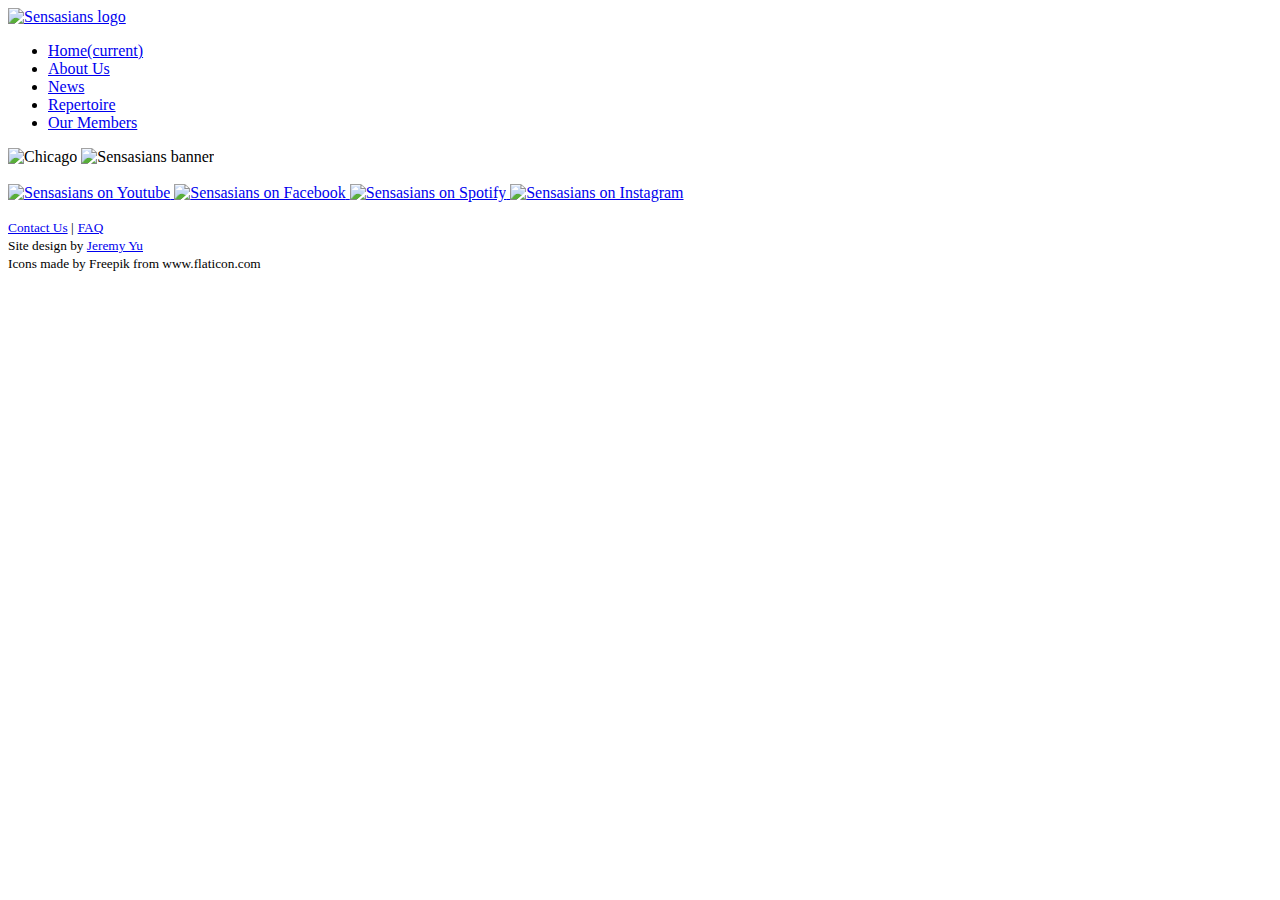
==== index.html @ 517be988 "Homepage navigation working" ====
<!DOCTYPE html>
<html lang="en-us">
<head>
	<meta charset="utf-8">
	<meta name="viewport" content="width=device-width, initial-scale=1, shrink-to-fit=no">
	<link rel="stylesheet" href="css/style.css">
	<link rel="stylesheet" href="https://maxcdn.bootstrapcdn.com/bootstrap/4.0.0-beta.2/css/bootstrap.min.css" integrity="sha384-PsH8R72JQ3SOdhVi3uxftmaW6Vc51MKb0q5P2rRUpPvrszuE4W1povHYgTpBfshb" crossorigin="anonymous">
	<!-- <link rel="stylesheet" href="https://maxcdn.bootstrapcdn.com/bootstrap/4.0.0/css/bootstrap.min.css" integrity="sha384-Gn5384xqQ1aoWXA+058RXPxPg6fy4IWvTNh0E263XmFcJlSAwiGgFAW/dAiS6JXm" crossorigin="anonymous"> -->
	<link rel="icon" href="assets/panda_.png">
</head>
<body>
	<script>document.body.className += 'faded'</script>
	<nav id="home_nav" class="navbar navbar-right sticky-top navbar-expand-lg navbar-dark">
		<a class="navbar-brand" href="http://sensasians.wustl.edu">
		<img src="assets/panda_.png" width="50" height="50" alt="Sensasians logo"></a>
		
		<div class="collapse navbar-collapse" id="navbarText">
			<ul class="navbar-nav ml-auto nav-fill">
				<li class="nav-item active">
					<a class="nav-link" href="index.html">Home<span class="sr-only">(current)</span></a>
				</li>
				<li class="nav-item">
					<a class="nav-link" href="about.html">About Us</a>
				</li>
				<li class="nav-item">
					<a class="nav-link" href="news.html">News</a>
				</li>
				<li class="nav-item">
					<a class="nav-link" href="repertoire.html">Repertoire</a>
				</li>
				<li class="nav-item">
					<a class="nav-link" href="members.html">Our Members</a>
				</li>
			</ul>
		</div>
	</nav>
	
	<div class="bg-dark text-center">
		<div class="text-center">
			<img class="banner" src="assets/group_photos/chicago.jpeg" alt="Chicago" style="max-width: 100%">
			<img class="banner_overlay" src="assets/sensasians.png" alt="Sensasians banner" style="max-width: 100%">
		</div>
	</div>
	<div class="container-fluid footer bg-light text-center lower_container below_banner">
		<span class="lower_container lead" id="social_info"></span><br>
		<span class="footer_container">
			<a class="social_link col" href="https://www.youtube.com/user/SensasianWashU">
				<img class="social_img" id="youtube_link" src="assets/custom_icons/png/001-youtube-symbol.png" alt="Sensasians on Youtube">
			</a>
			<a class="social_link col" href="https://www.facebook.com/thesensasians/">
				<img class="social_img" id="fb_link" src="assets/custom_icons/png/002-facebook-logo.png" alt="Sensasians on Facebook">
			</a>
			<a class="social_link col" href="https://open.spotify.com/artist/0c0OgLlunq7sNYsu4RdD8e">
				<img class="social_img" id="spotify_link" src="assets/custom_icons/png/003-spotify.png" alt="Sensasians on Spotify">
			</a>
			<a class="social_link col" href="https://www.instagram.com/washusensasians/?hl=en">
				<img class="social_img" id="insta_link" src="assets/custom_icons/png/004-instagram-logo.png" alt="Sensasians on Instagram">
			</a>   
		</span>

		<p class="text-muted lower_container">
			<span> 
				<small class="text-muted"><a href="mailto:asiacappella@gmail.com">Contact Us</a> |</small>
				<small class="text-muted"><a href="about.html">FAQ</a></small><br>
			</span>
			<small>Site design by 
				<a id="designer" href="https://github.com/yu-jeremy/Sensasians">Jeremy Yu</a>
			</small><br>
			<small>Icons made by Freepik from www.flaticon.com</small>
		</p>
	</div>
</body>
</html>
	<script src="https://code.jquery.com/jquery-3.2.1.slim.min.js" integrity="sha384-KJ3o2DKtIkvYIK3UENzmM7KCkRr/rE9/Qpg6aAZGJwFDMVNA/GpGFF93hXpG5KkN" crossorigin="anonymous"></script>
	<script src="https://cdnjs.cloudflare.com/ajax/libs/popper.js/1.12.3/umd/popper.min.js" integrity="sha384-vFJXuSJphROIrBnz7yo7oB41mKfc8JzQZiCq4NCceLEaO4IHwicKwpJf9c9IpFgh" crossorigin="anonymous"></script>
	<script src="https://maxcdn.bootstrapcdn.com/bootstrap/4.0.0-beta.2/js/bootstrap.min.js" integrity="sha384-alpBpkh1PFOepccYVYDB4do5UnbKysX5WZXm3XxPqe5iKTfUKjNkCk9SaVuEZflJ" crossorigin="anonymous"></script>
	<script src="scripts/script.js"></script>
	<script src="scripts/vanilla-tilt.js"></script>
</body>
</html>
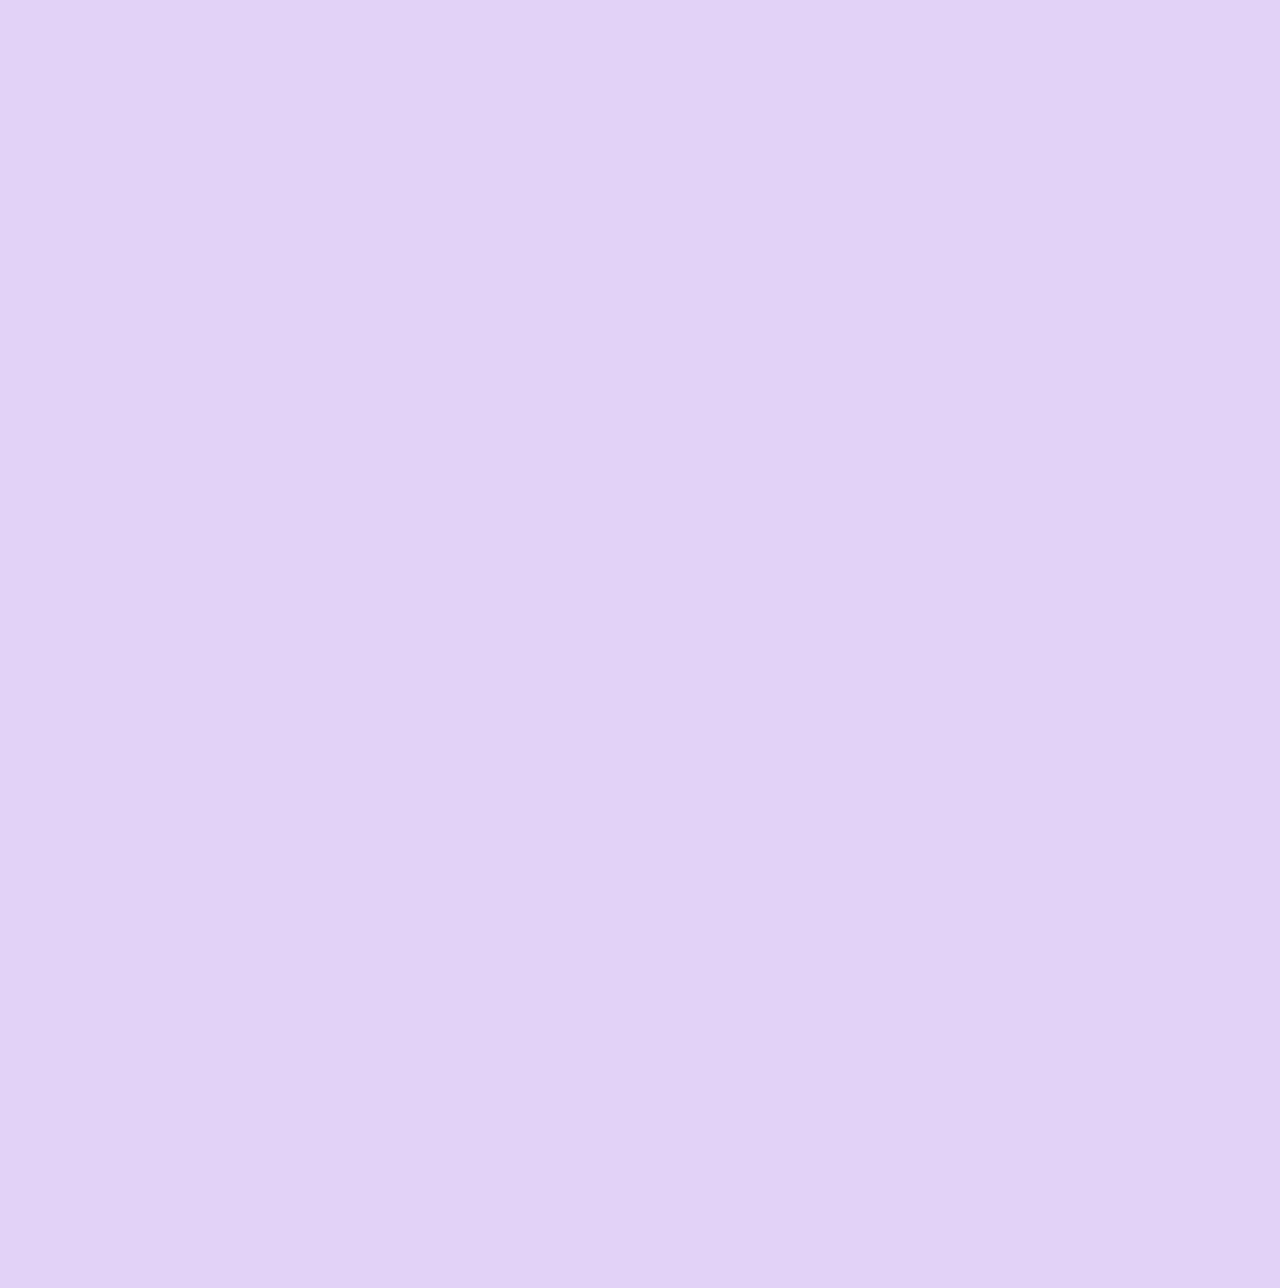
==== commit ba9aabce: "Editing footers on other pages" ====
--- a/index.html
+++ b/index.html
@@ -2,18 +2,19 @@
 <html lang="en-us">
 <head>
 	<meta charset="utf-8">
-	<meta name="viewport" content="width=device-width, initial-scale=1, shrink-to-fit=no">
+	<meta name="viewport" content="width=device-width, initial-scale=1, shrink-to-fit=yes">
 	<link rel="stylesheet" href="css/style.css">
+	<title>The WashU Sensasians</title>
 	<link rel="stylesheet" href="https://maxcdn.bootstrapcdn.com/bootstrap/4.0.0-beta.2/css/bootstrap.min.css" integrity="sha384-PsH8R72JQ3SOdhVi3uxftmaW6Vc51MKb0q5P2rRUpPvrszuE4W1povHYgTpBfshb" crossorigin="anonymous">
 	<!-- <link rel="stylesheet" href="https://maxcdn.bootstrapcdn.com/bootstrap/4.0.0/css/bootstrap.min.css" integrity="sha384-Gn5384xqQ1aoWXA+058RXPxPg6fy4IWvTNh0E263XmFcJlSAwiGgFAW/dAiS6JXm" crossorigin="anonymous"> -->
-	<link rel="icon" href="assets/panda_.png">
+	<link rel="icon" href="assets/panda.png">
 </head>
 <body>
 	<script>document.body.className += 'faded'</script>
-	<nav id="home_nav" class="navbar navbar-right sticky-top navbar-expand-lg navbar-dark">
-		<a class="navbar-brand" href="http://sensasians.wustl.edu">
-		<img src="assets/panda_.png" width="50" height="50" alt="Sensasians logo"></a>
-		
+	<nav class="nav navbar navbar-right sticky-top navbar-expand-lg navbar-dark">
+		<a class="navbar-brand" href="index.html">
+		<img src="assets/panda.png" width="50" height="50" alt="Sensasians logo"></a>
+
 		<div class="collapse navbar-collapse" id="navbarText">
 			<ul class="navbar-nav ml-auto nav-fill">
 				<li class="nav-item active">
@@ -22,9 +23,9 @@
 				<li class="nav-item">
 					<a class="nav-link" href="about.html">About Us</a>
 				</li>
-				<li class="nav-item">
+				<!-- <li class="nav-item">
 					<a class="nav-link" href="news.html">News</a>
-				</li>
+				</li> -->
 				<li class="nav-item">
 					<a class="nav-link" href="repertoire.html">Repertoire</a>
 				</li>
@@ -34,47 +35,33 @@
 			</ul>
 		</div>
 	</nav>
-	
+
 	<div class="bg-dark text-center">
 		<div class="text-center">
-			<img class="banner" src="assets/group_photos/chicago.jpeg" alt="Chicago" style="max-width: 100%">
-			<img class="banner_overlay" src="assets/sensasians.png" alt="Sensasians banner" style="max-width: 100%">
+			<img class="banner" src="assets/group_photos/icca2018end01.svg" alt="Front page" style="max-width: 100%;">
 		</div>
 	</div>
-	<div class="container-fluid footer bg-light text-center lower_container below_banner">
+	<div class="container-fluid footer text-center below_banner">
 		<span class="lower_container lead" id="social_info"></span><br>
-		<span class="footer_container">
-			<a class="social_link col" href="https://www.youtube.com/user/SensasianWashU">
-				<img class="social_img" id="youtube_link" src="assets/custom_icons/png/001-youtube-symbol.png" alt="Sensasians on Youtube">
+		<span class="footer_container row text-center">
+			<a class="social_link col-3" href="https://www.youtube.com/user/SensasianWashU">
+				<img class="social_img" id="youtube_link" src="assets/custom_icons/png/iconmonstr-youtube.png" alt="Sensasians on Youtube">
 			</a>
-			<a class="social_link col" href="https://www.facebook.com/thesensasians/">
-				<img class="social_img" id="fb_link" src="assets/custom_icons/png/002-facebook-logo.png" alt="Sensasians on Facebook">
+			<a class="social_link col-3" href="https://www.facebook.com/thesensasians/">
+				<img class="social_img" id="fb_link" src="assets/custom_icons/png/iconmonstr-fb.png" alt="Sensasians on Facebook">
 			</a>
-			<a class="social_link col" href="https://open.spotify.com/artist/0c0OgLlunq7sNYsu4RdD8e">
-				<img class="social_img" id="spotify_link" src="assets/custom_icons/png/003-spotify.png" alt="Sensasians on Spotify">
+			<a class="social_link col-3" href="https://open.spotify.com/artist/0c0OgLlunq7sNYsu4RdD8e">
+				<img class="social_img" id="spotify_link" src="assets/custom_icons/png/iconmonstr-spotify.png" alt="Sensasians on Spotify">
 			</a>
-			<a class="social_link col" href="https://www.instagram.com/washusensasians/?hl=en">
-				<img class="social_img" id="insta_link" src="assets/custom_icons/png/004-instagram-logo.png" alt="Sensasians on Instagram">
-			</a>   
+			<a class="social_link col-3" href="https://www.instagram.com/washusensasians/?hl=en">
+				<img class="social_img" id="insta_link" src="assets/custom_icons/png/iconmonstr-insta.png" alt="Sensasians on Instagram">
+			</a>
 		</span>
-
-		<p class="text-muted lower_container">
-			<span> 
-				<small class="text-muted"><a href="mailto:asiacappella@gmail.com">Contact Us</a> |</small>
-				<small class="text-muted"><a href="about.html">FAQ</a></small><br>
-			</span>
-			<small>Site design by 
-				<a id="designer" href="https://github.com/yu-jeremy/Sensasians">Jeremy Yu</a>
-			</small><br>
-			<small>Icons made by Freepik from www.flaticon.com</small>
-		</p>
 	</div>
-</body>
-</html>
 	<script src="https://code.jquery.com/jquery-3.2.1.slim.min.js" integrity="sha384-KJ3o2DKtIkvYIK3UENzmM7KCkRr/rE9/Qpg6aAZGJwFDMVNA/GpGFF93hXpG5KkN" crossorigin="anonymous"></script>
 	<script src="https://cdnjs.cloudflare.com/ajax/libs/popper.js/1.12.3/umd/popper.min.js" integrity="sha384-vFJXuSJphROIrBnz7yo7oB41mKfc8JzQZiCq4NCceLEaO4IHwicKwpJf9c9IpFgh" crossorigin="anonymous"></script>
 	<script src="https://maxcdn.bootstrapcdn.com/bootstrap/4.0.0-beta.2/js/bootstrap.min.js" integrity="sha384-alpBpkh1PFOepccYVYDB4do5UnbKysX5WZXm3XxPqe5iKTfUKjNkCk9SaVuEZflJ" crossorigin="anonymous"></script>
 	<script src="scripts/script.js"></script>
 	<script src="scripts/vanilla-tilt.js"></script>
 </body>
-</html>+</html>
--- a/css/style.css
+++ b/css/style.css
@@ -0,0 +1,144 @@
+@import url('https://fonts.googleapis.com/css?family=Abel|Quicksand');
+
+html {
+    position: relative;
+    min-height: 100%;
+}
+
+body {
+    background-color: #E2D2F7 !important;
+    margin-bottom: 300px;
+    opacity: 1;
+    transition: 1s opacity;
+}
+
+p {
+    font-family: 'Quicksand', sans-serif; 
+}
+
+.nav-link {
+    font-family: 'Quicksand', sans-serif; 
+}
+
+div {
+    font-family: 'Quicksand', sans-serif; 
+   
+}
+
+.undernav {
+    margin-top: 50px;
+}
+
+.lower_container {
+    position: relative;
+    margin-top: 4%;
+}
+
+.lowest_container {
+    position: relative;
+    margin-bottom: 30%;
+    margin-top: 10%;
+}
+
+.members_lowest_container {
+    margin-top: 30px;
+    margin-bottom: 12%;
+}
+
+.memberCard {
+    background-color: #E2D2F7 !important;
+    color: white;
+}
+
+.footer {
+    position: absolute;
+    bottom: 0;
+    width: 101%;
+    height: 300px; /* Set the fixed height of the footer here */
+    line-height: 25px; /* Vertically center the text there */
+}
+
+.social_img {
+    margin-top: 50px;
+    max-width: 100%;
+    height: 20%;
+    transition: transform 1s;
+}
+
+.social_img:hover {
+    transform: scale(1.1,1.1);
+    
+}
+
+.social_link:link {
+    text-decoration: none;
+}
+
+.social_link:hover {
+    text-decoration: none;
+}
+
+#designer {
+    color: black;
+}
+
+#designer:hover {
+    color: #E2D2F7;
+}
+
+body.faded {
+    opacity: 0;
+    transition: none;
+}
+
+#nav {
+    -webkit-transition: all 0.5s ease-in-out;
+	-moz-transition: all 0.5s ease-in-out;
+	-o-transition: all 0.5s ease-in-out;
+    transition: all 0.5s ease-in-out;
+    z-index: 1;
+    background-color: transparent;
+}
+
+.banner {
+    opacity: 1;
+    -webkit-transition: all 0.5s ease-in-out;
+	-moz-transition: all 0.5s ease-in-out;
+	-o-transition: all 0.5s ease-in-out;
+    transition: all 0.5s ease-in-out;
+    z-index: 0;
+    position: absolute;
+    left: 0px;
+    top: 0px;
+    -webkit-filter: grayscale(20%); 
+    filter: grayscale(20%);
+    
+}
+.scroll_banner {
+    width: 20%;
+    height: 20%;
+}
+
+.unscroll_banner {
+    width: 50%;
+    height: 50%;
+}
+
+ .banner_overlay {
+    position: absolute;
+    z-index: 1;
+    left: 0px;
+    bottom: 200px;
+}
+
+.below_banner {
+    position: relative;
+    left: 0px;
+    top: 850px;
+}
+
+.about_banner {
+    -webkit-filter: grayscale(90%);
+    filter: grayscale(90%);
+}
+
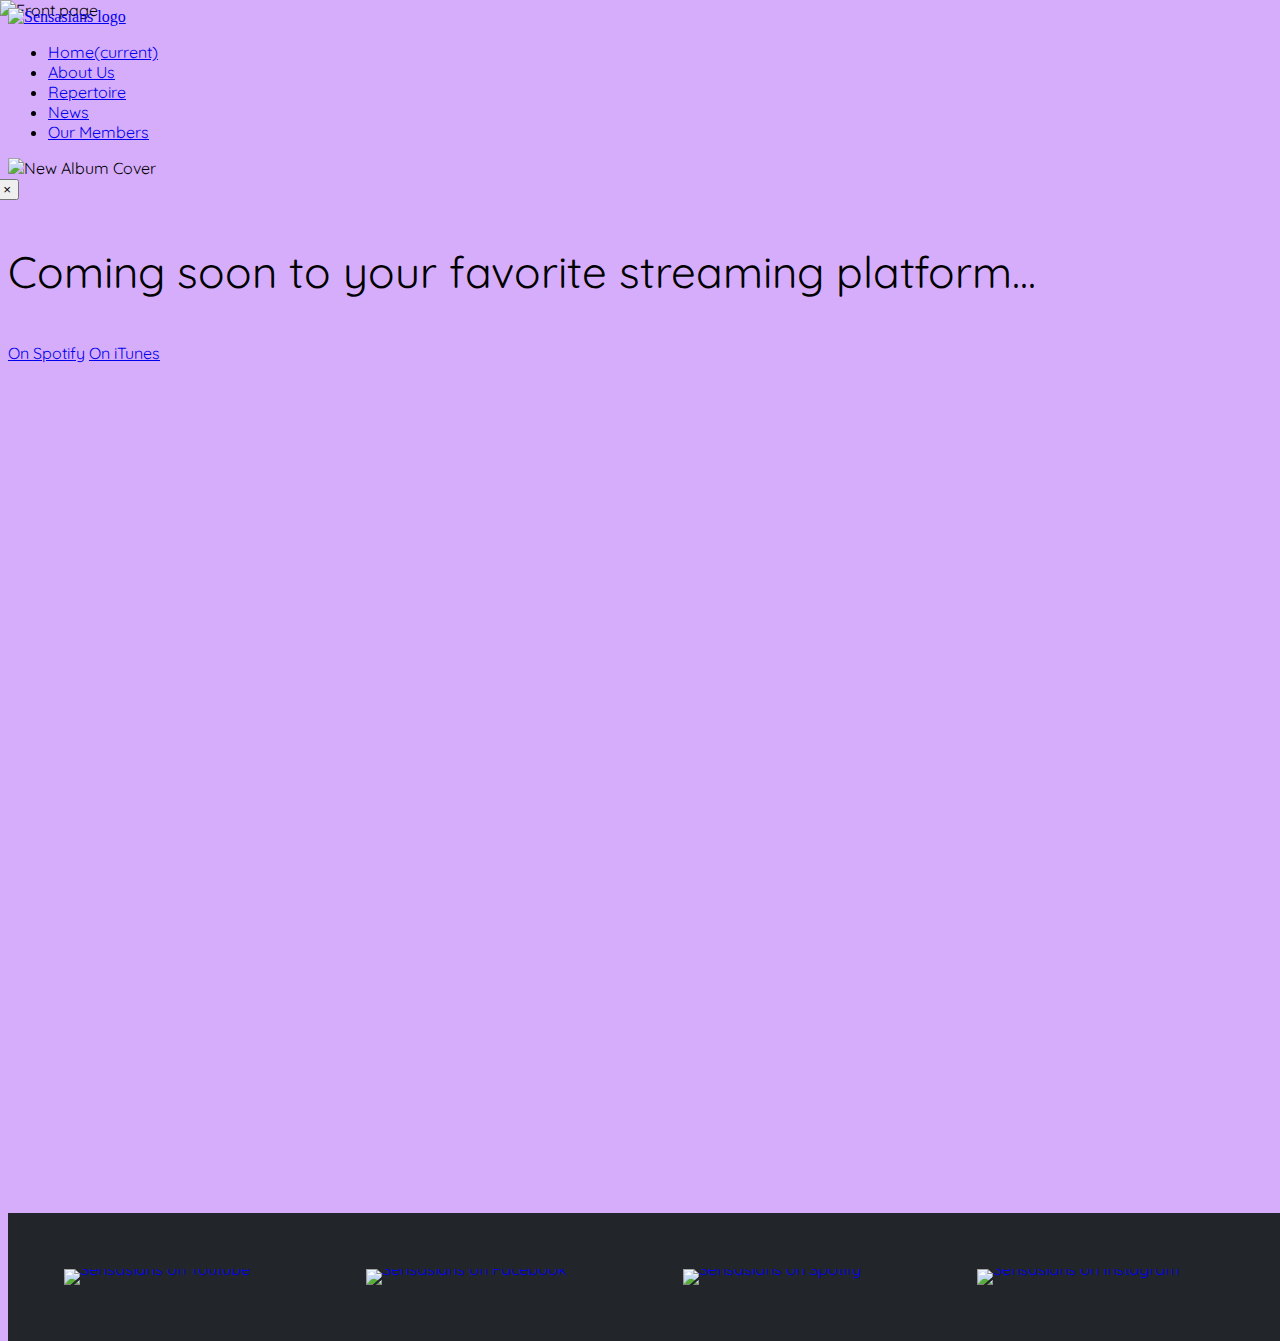
==== commit f35b7e4b: "Working on album promo" ====
--- a/index.html
+++ b/index.html
@@ -5,8 +5,7 @@
 	<meta name="viewport" content="width=device-width, initial-scale=1, shrink-to-fit=yes">
 	<link rel="stylesheet" href="css/style.css">
 	<title>The WashU Sensasians</title>
-	<link rel="stylesheet" href="https://maxcdn.bootstrapcdn.com/bootstrap/4.0.0-beta.2/css/bootstrap.min.css" integrity="sha384-PsH8R72JQ3SOdhVi3uxftmaW6Vc51MKb0q5P2rRUpPvrszuE4W1povHYgTpBfshb" crossorigin="anonymous">
-	<!-- <link rel="stylesheet" href="https://maxcdn.bootstrapcdn.com/bootstrap/4.0.0/css/bootstrap.min.css" integrity="sha384-Gn5384xqQ1aoWXA+058RXPxPg6fy4IWvTNh0E263XmFcJlSAwiGgFAW/dAiS6JXm" crossorigin="anonymous"> -->
+	<link rel="stylesheet" href="https://stackpath.bootstrapcdn.com/bootstrap/4.1.0/css/bootstrap.min.css" integrity="sha384-9gVQ4dYFwwWSjIDZnLEWnxCjeSWFphJiwGPXr1jddIhOegiu1FwO5qRGvFXOdJZ4" crossorigin="anonymous">
 	<link rel="icon" href="assets/panda.png">
 </head>
 <body>
@@ -22,12 +21,12 @@
 				</li>
 				<li class="nav-item">
 					<a class="nav-link" href="about.html">About Us</a>
-				</li>
-				<!-- <li class="nav-item">
-					<a class="nav-link" href="news.html">News</a>
-				</li> -->
+                </li>
 				<li class="nav-item">
 					<a class="nav-link" href="repertoire.html">Repertoire</a>
+				</li>
+				<li class="nav-item">
+					<a class="nav-link" href="news.html">News</a>
 				</li>
 				<li class="nav-item">
 					<a class="nav-link" href="members.html">Our Members</a>
@@ -35,7 +34,26 @@
 			</ul>
 		</div>
 	</nav>
-
+	<div id="featured" class="modal fade" tabindex="-1" role="dialog" aria-hidden="true">
+		<div class="modal-dialog modal-lg" role="document">
+			<div class="modal-content bg-dark">
+				<div class="row modal-body">
+					<div class="col-8">
+						<img src="assets/albumcoverfinal2.jpg" width="100%" height="100%" alt="New Album Cover">
+					</div>
+					<div class="col-4 text-center">
+						<button id="promo_close_btn" type="button" class="close text-light" data-dismiss="modal" aria-label="Close">
+							<span aria-hidden="true">&times;</span>
+						</button>
+						<p id="promo_msg" class="text-white text-center">Coming soon to your favorite streaming platform...</p>
+						<a class="btn btn-lg album-btn text-white btn-block" href="https://open.spotify.com/album/7xka91RHelGobziKd22r06">On Spotify</a>
+						<a class="btn btn-lg album-btn text-white btn-block" href="https://itunes.apple.com/us/album/21st-sentury-single/1388408823">On iTunes</a>
+						
+					</div>
+				</div>
+			</div>
+		</div>
+	</div>
 	<div class="bg-dark text-center">
 		<div class="text-center">
 			<img class="banner" src="assets/group_photos/icca2018end01.svg" alt="Front page" style="max-width: 100%;">
@@ -58,10 +76,10 @@
 			</a>
 		</span>
 	</div>
-	<script src="https://code.jquery.com/jquery-3.2.1.slim.min.js" integrity="sha384-KJ3o2DKtIkvYIK3UENzmM7KCkRr/rE9/Qpg6aAZGJwFDMVNA/GpGFF93hXpG5KkN" crossorigin="anonymous"></script>
-	<script src="https://cdnjs.cloudflare.com/ajax/libs/popper.js/1.12.3/umd/popper.min.js" integrity="sha384-vFJXuSJphROIrBnz7yo7oB41mKfc8JzQZiCq4NCceLEaO4IHwicKwpJf9c9IpFgh" crossorigin="anonymous"></script>
-	<script src="https://maxcdn.bootstrapcdn.com/bootstrap/4.0.0-beta.2/js/bootstrap.min.js" integrity="sha384-alpBpkh1PFOepccYVYDB4do5UnbKysX5WZXm3XxPqe5iKTfUKjNkCk9SaVuEZflJ" crossorigin="anonymous"></script>
+    <script src="https://code.jquery.com/jquery-3.3.1.slim.min.js" integrity="sha384-q8i/X+965DzO0rT7abK41JStQIAqVgRVzpbzo5smXKp4YfRvH+8abtTE1Pi6jizo" crossorigin="anonymous"></script>
+    <script src="https://cdnjs.cloudflare.com/ajax/libs/popper.js/1.14.0/umd/popper.min.js" integrity="sha384-cs/chFZiN24E4KMATLdqdvsezGxaGsi4hLGOzlXwp5UZB1LY//20VyM2taTB4QvJ" crossorigin="anonymous"></script>
+    <script src="https://stackpath.bootstrapcdn.com/bootstrap/4.1.0/js/bootstrap.min.js" integrity="sha384-uefMccjFJAIv6A+rW+L4AHf99KvxDjWSu1z9VI8SKNVmz4sk7buKt/6v9KI65qnm" crossorigin="anonymous"></script>
 	<script src="scripts/script.js"></script>
-	<script src="scripts/vanilla-tilt.js"></script>
+    <script src="scripts/vanilla-tilt.js"></script>
 </body>
 </html>
--- a/css/style.css
+++ b/css/style.css
@@ -1,4 +1,6 @@
 @import url('https://fonts.googleapis.com/css?family=Abel|Quicksand');
+@import url('https://fonts.googleapis.com/css?family=Permanent+Marker');
+
 
 html {
     position: relative;
@@ -6,23 +8,52 @@
 }
 
 body {
-    background-color: #E2D2F7 !important;
+    background-color: #D6ADFB !important;
     margin-bottom: 300px;
     opacity: 1;
     transition: 1s opacity;
+    min-width: 100%;
+}
+
+.changeNavColor {
+  background-color: #22252A !important;
+}
+
+#about_title {
+  font-family: 'Permanent Marker', cursive;
+}
+
+#about_bg {
+  background-color: #22252A !important;
+}
+
+#member_bg {
+  background-color: #22252A !important;
+}
+
+#members_title {
+  font-family: 'Permanent Marker', cursive;
+}
+
+#repertoire_title {
+  font-family: 'Permanent Marker', cursive;
+}
+
+#repertoire_bg {
+  background-color: #22252A !important;
 }
 
 p {
-    font-family: 'Quicksand', sans-serif; 
+    font-family: 'Quicksand', sans-serif;
 }
 
 .nav-link {
-    font-family: 'Quicksand', sans-serif; 
+    font-family: 'Quicksand', sans-serif;
 }
 
 div {
-    font-family: 'Quicksand', sans-serif; 
-   
+    font-family: 'Quicksand', sans-serif;
+
 }
 
 .undernav {
@@ -30,19 +61,12 @@
 }
 
 .lower_container {
-    position: relative;
-    margin-top: 4%;
-}
-
-.lowest_container {
-    position: relative;
-    margin-bottom: 30%;
-    margin-top: 10%;
+  margin-top: 4%;
 }
 
 .members_lowest_container {
-    margin-top: 30px;
-    margin-bottom: 12%;
+  margin-top: 30px;
+  margin-bottom: 12%;
 }
 
 .memberCard {
@@ -51,23 +75,33 @@
 }
 
 .footer {
-    position: absolute;
-    bottom: 0;
-    width: 101%;
-    height: 300px; /* Set the fixed height of the footer here */
-    line-height: 25px; /* Vertically center the text there */
+  background-color: #22252A !important;
+  z-index: 0;
+  position: absolute;
+  bottom: 0 !important;
+  width: 100%;
+  height: 5%; /* Set the fixed height of the footer here */
+  line-height: 1%; /* Vertically center the text there */
+}
+
+.container {
+  display: block;
+  margin: 10%;
 }
 
 .social_img {
-    margin-top: 50px;
     max-width: 100%;
-    height: 20%;
-    transition: transform 1s;
+    height: 90%;
+    transition: transform 1s, outline 1s linear;
+    outline: solid 1px #22252A;
+    margin: 0.5em;
+    padding: 3em;
 }
 
 .social_img:hover {
-    transform: scale(1.1,1.1);
-    
+    transform: scale(1.1, 1.1);
+    outline-width: 1px;
+    outline-color: #D6ADFB;
 }
 
 .social_link:link {
@@ -76,6 +110,10 @@
 
 .social_link:hover {
     text-decoration: none;
+}
+
+.social_link {
+  margin-top: 1%;
 }
 
 #designer {
@@ -91,54 +129,75 @@
     transition: none;
 }
 
-#nav {
-    -webkit-transition: all 0.5s ease-in-out;
-	-moz-transition: all 0.5s ease-in-out;
-	-o-transition: all 0.5s ease-in-out;
-    transition: all 0.5s ease-in-out;
-    z-index: 1;
-    background-color: transparent;
+.nav {
+  -webkit-transition: all 0.5s ease-in-out;
+  -moz-transition: all 0.5s ease-in-out;
+  -o-transition: all 0.5s ease-in-out;
+  transition: all 0.5s ease-in-out;
+  z-index: 1;
+  background-color: transparent;
 }
 
 .banner {
-    opacity: 1;
-    -webkit-transition: all 0.5s ease-in-out;
-	-moz-transition: all 0.5s ease-in-out;
-	-o-transition: all 0.5s ease-in-out;
-    transition: all 0.5s ease-in-out;
-    z-index: 0;
-    position: absolute;
-    left: 0px;
-    top: 0px;
-    -webkit-filter: grayscale(20%); 
-    filter: grayscale(20%);
-    
+  opacity: 1;
+  -webkit-transition: all 0.5s ease-in-out;
+  -moz-transition: all 0.5s ease-in-out;
+  -o-transition: all 0.5s ease-in-out;
+  transition: all 0.5s ease-in-out;
+  z-index: -1;
+  position: absolute;
+  left: 0px;
+  top: 0px;
+
 }
 .scroll_banner {
-    width: 20%;
-    height: 20%;
+  width: 20%;
+  height: 20%;
 }
 
 .unscroll_banner {
-    width: 50%;
-    height: 50%;
+  width: 50%;
+  height: 50%;
 }
 
  .banner_overlay {
-    position: absolute;
-    z-index: 1;
-    left: 0px;
-    bottom: 200px;
+  position: absolute;
+  z-index: 1;
+  left: 0px;
+  bottom: 200px;
 }
 
 .below_banner {
-    position: relative;
-    left: 0px;
-    top: 850px;
-}
-
-.about_banner {
-    -webkit-filter: grayscale(90%);
-    filter: grayscale(90%);
-}
-
+  position: relative;
+  left: 0px;
+  top: 850px;
+}
+
+#featured {
+  top: 10%;
+}
+
+#promo_msg {
+  font-size: 2.75em;
+  font-family: 'Quicksand', sans-serif;
+}
+
+.album-btn {
+  background-color: #D6ADFB;
+}
+
+.album-btn:hover {
+  background-color: #CAADFB;
+}
+
+#promo_close_btn {
+  position: relative;
+  top: -10%;
+  right: 1%;
+}
+
+#news_title {
+  font-family: 'Permanent Marker', cursive;
+}
+
+
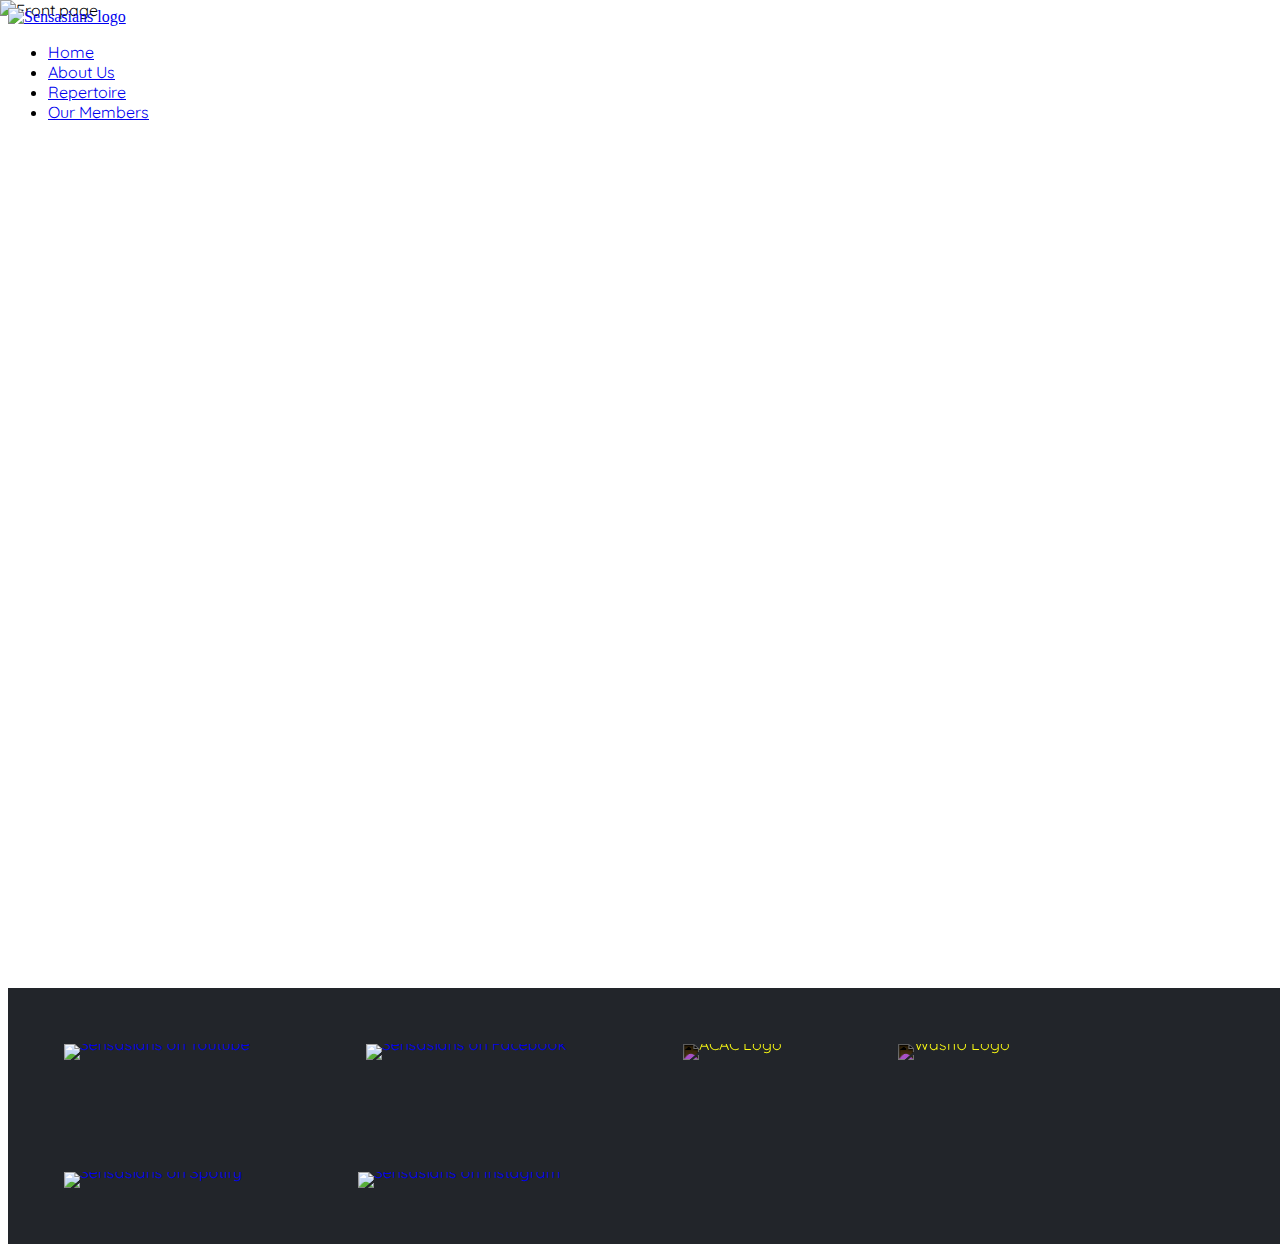
==== commit ac3ab80f: "Switched Youtube and Facebook links to correct order" ====
--- a/index.html
+++ b/index.html
@@ -12,12 +12,12 @@
 	<script>document.body.className += 'faded'</script>
 	<nav class="nav navbar navbar-right sticky-top navbar-expand-lg navbar-dark">
 		<a class="navbar-brand" href="index.html">
-		<img src="assets/panda.png" width="50" height="50" alt="Sensasians logo"></a>
+		<img class="logo" src="assets/panda.png" width="50" height="50" alt="Sensasians logo"></a>
 
 		<div class="collapse navbar-collapse" id="navbarText">
 			<ul class="navbar-nav ml-auto nav-fill">
 				<li class="nav-item active">
-					<a class="nav-link" href="index.html">Home<span class="sr-only">(current)</span></a>
+					<a class="nav-link" href="index.html">Home</a>
 				</li>
 				<li class="nav-item">
 					<a class="nav-link" href="about.html">About Us</a>
@@ -25,16 +25,21 @@
 				<li class="nav-item">
 					<a class="nav-link" href="repertoire.html">Repertoire</a>
 				</li>
+				<!-- <li class="nav-item">
+					<a class="nav-link" href="news.html">News</a>
+				</li> -->
+				<!-- 
 				<li class="nav-item">
-					<a class="nav-link" href="news.html">News</a>
+					<a class="nav-link" href="auditions.html">Auditions</a>
 				</li>
+			-->
 				<li class="nav-item">
 					<a class="nav-link" href="members.html">Our Members</a>
 				</li>
 			</ul>
 		</div>
 	</nav>
-	<div id="featured" class="modal fade" tabindex="-1" role="dialog" aria-hidden="true">
+	<!-- <div id="featured" class="modal fade" tabindex="-1" role="dialog" aria-hidden="true">
 		<div class="modal-dialog modal-lg" role="document">
 			<div class="modal-content bg-dark">
 				<div class="row modal-body">
@@ -45,33 +50,38 @@
 						<button id="promo_close_btn" type="button" class="close text-light" data-dismiss="modal" aria-label="Close">
 							<span aria-hidden="true">&times;</span>
 						</button>
-						<p id="promo_msg" class="text-white text-center">Coming soon to your favorite streaming platform...</p>
-						<a class="btn btn-lg album-btn text-white btn-block" href="https://open.spotify.com/album/7xka91RHelGobziKd22r06">On Spotify</a>
-						<a class="btn btn-lg album-btn text-white btn-block" href="https://itunes.apple.com/us/album/21st-sentury-single/1388408823">On iTunes</a>
-						
+						<p id="promo_msg" class="text-white text-center">Listen to our album on your favorite streaming platform!</p>
+						<a class="btn btn-lg album-btn btn-block" href="https://open.spotify.com/album/7xka91RHelGobziKd22r06">Spotify</a>
+						<a class="btn btn-lg album-btn btn-block" href="https://itunes.apple.com/us/album/21st-sentury-single/1388408823">iTunes</a>
+						<a class="btn btn-lg album-btn btn-block" href="https://play.google.com/store/music/album/Washington_University_Sensasians_21st_Sentury?id=Bheqndogd4se5m5wikyngxlifby&hl=en">Google Play</a>
 					</div>
 				</div>
 			</div>
 		</div>
-	</div>
+	</div> -->
 	<div class="bg-dark text-center">
 		<div class="text-center">
 			<img class="banner" src="assets/group_photos/icca2018end01.svg" alt="Front page" style="max-width: 100%;">
 		</div>
 	</div>
 	<div class="container-fluid footer text-center below_banner">
-		<span class="lower_container lead" id="social_info"></span><br>
 		<span class="footer_container row text-center">
-			<a class="social_link col-3" href="https://www.youtube.com/user/SensasianWashU">
-				<img class="social_img" id="youtube_link" src="assets/custom_icons/png/iconmonstr-youtube.png" alt="Sensasians on Youtube">
+			<a class="social_link col-2" href="https://www.youtube.com/user/SensasianWashU">
+				<img class="social_img" id="youtube_link" src="assets/custom_icons/png/iconmonstr-fb.png" alt="Sensasians on Youtube">
 			</a>
-			<a class="social_link col-3" href="https://www.facebook.com/thesensasians/">
-				<img class="social_img" id="fb_link" src="assets/custom_icons/png/iconmonstr-fb.png" alt="Sensasians on Facebook">
+			<a class="social_link col-2" href="https://www.facebook.com/thesensasians/">
+				<img class="social_img" id="fb_link" src="assets/custom_icons/png/iconmonstr-youtube.png" alt="Sensasians on Facebook">
 			</a>
-			<a class="social_link col-3" href="https://open.spotify.com/artist/0c0OgLlunq7sNYsu4RdD8e">
+			<a class="social_link col-2" href="https://acac.wustl.edu/">
+				<img class="social_img" id="acac_link" src="assets/acac_logo.svg" alt="ACAC Logo">
+			</a>
+			<a class="social_link col-2" href="https://grouporganizer.wustl.edu/organization/sensasians">
+				<img class="social_img" id="wustl_link" src="assets/wustllogo.svg" alt="WashU Logo">
+			</a>
+			<a class="social_link col-2" href="https://open.spotify.com/artist/0c0OgLlunq7sNYsu4RdD8e">
 				<img class="social_img" id="spotify_link" src="assets/custom_icons/png/iconmonstr-spotify.png" alt="Sensasians on Spotify">
 			</a>
-			<a class="social_link col-3" href="https://www.instagram.com/washusensasians/?hl=en">
+			<a class="social_link col-2" href="https://www.instagram.com/washusensasians/?hl=en">
 				<img class="social_img" id="insta_link" src="assets/custom_icons/png/iconmonstr-insta.png" alt="Sensasians on Instagram">
 			</a>
 		</span>
--- a/css/style.css
+++ b/css/style.css
@@ -8,7 +8,6 @@
 }
 
 body {
-    background-color: #D6ADFB !important;
     margin-bottom: 300px;
     opacity: 1;
     transition: 1s opacity;
@@ -31,6 +30,10 @@
   background-color: #22252A !important;
 }
 
+#news_bg {
+  background-color: #22252A !important;
+}
+
 #members_title {
   font-family: 'Permanent Marker', cursive;
 }
@@ -40,6 +43,10 @@
 }
 
 #repertoire_bg {
+  background-color: #22252A !important;
+}
+
+#auditions_bg {
   background-color: #22252A !important;
 }
 
@@ -90,10 +97,9 @@
 }
 
 .social_img {
-    max-width: 100%;
+    width: 100%;
     height: 90%;
     transition: transform 1s, outline 1s linear;
-    outline: solid 1px #22252A;
     margin: 0.5em;
     padding: 3em;
 }
@@ -101,7 +107,6 @@
 .social_img:hover {
     transform: scale(1.1, 1.1);
     outline-width: 1px;
-    outline-color: #D6ADFB;
 }
 
 .social_link:link {
@@ -178,16 +183,18 @@
 }
 
 #promo_msg {
-  font-size: 2.75em;
+  font-size: 2.50em;
   font-family: 'Quicksand', sans-serif;
 }
 
 .album-btn {
-  background-color: #D6ADFB;
+  background-color: rgb(225, 206, 241);
+  color: black;
 }
 
 .album-btn:hover {
-  background-color: #CAADFB;
+  background-color: rgb(220, 180, 241);
+  color: white;
 }
 
 #promo_close_btn {
@@ -200,4 +207,84 @@
   font-family: 'Permanent Marker', cursive;
 }
 
-
+#auditions_title {
+  font-family: 'Permanent Marker', cursive;
+}
+ 
+.logo {
+  transition: transform 2s;
+}
+
+.logo:hover {
+  transform: rotateY(360deg);
+}
+
+#album_news {
+  background-color: #22252A !important;
+}
+
+#acac_link {
+  -webkit-filter: invert(1);
+   filter: invert(1);
+}
+
+#wustl_link {
+  -webkit-filter: invert(1);
+  filter: invert(1);
+}
+
+#auditions_page {
+  z-index: 1;
+  border: 0;
+}
+
+#auditions_container {
+  position: absolute;
+  top: 23%;
+  left: 0;
+}
+
+#auditions_container #auditions_btn {
+  background-color: #22252A !important;
+  color: white;
+}
+
+#auditions_container #auditions_btn a {
+  color: white;
+}
+
+#auditions_container #auditions_btn a:hover {
+  color: #D6ADFB !important;
+  -ms-transform: scale(1.01); /* IE 9 */
+  -webkit-transform: scale(1.01); /* Safari */
+  transform: scale(1.01);
+  text-decoration: none;
+}
+
+#auditions_container .btn-lg {
+  font-size: 45px;
+  padding: 20px 20px;
+}
+
+#auditions_info {
+  color: #D6ADFB !important;
+}
+
+#auditions_questions {
+  position: relative;
+  top: 32.5em;
+}
+
+#contact_num {
+  color: #D6ADFB !important;
+}
+
+a.email {
+  color: white;
+  font-weight: bold;
+}
+
+a.email:hover {
+  color: #D6ADFB;
+  text-decoration: none;
+}
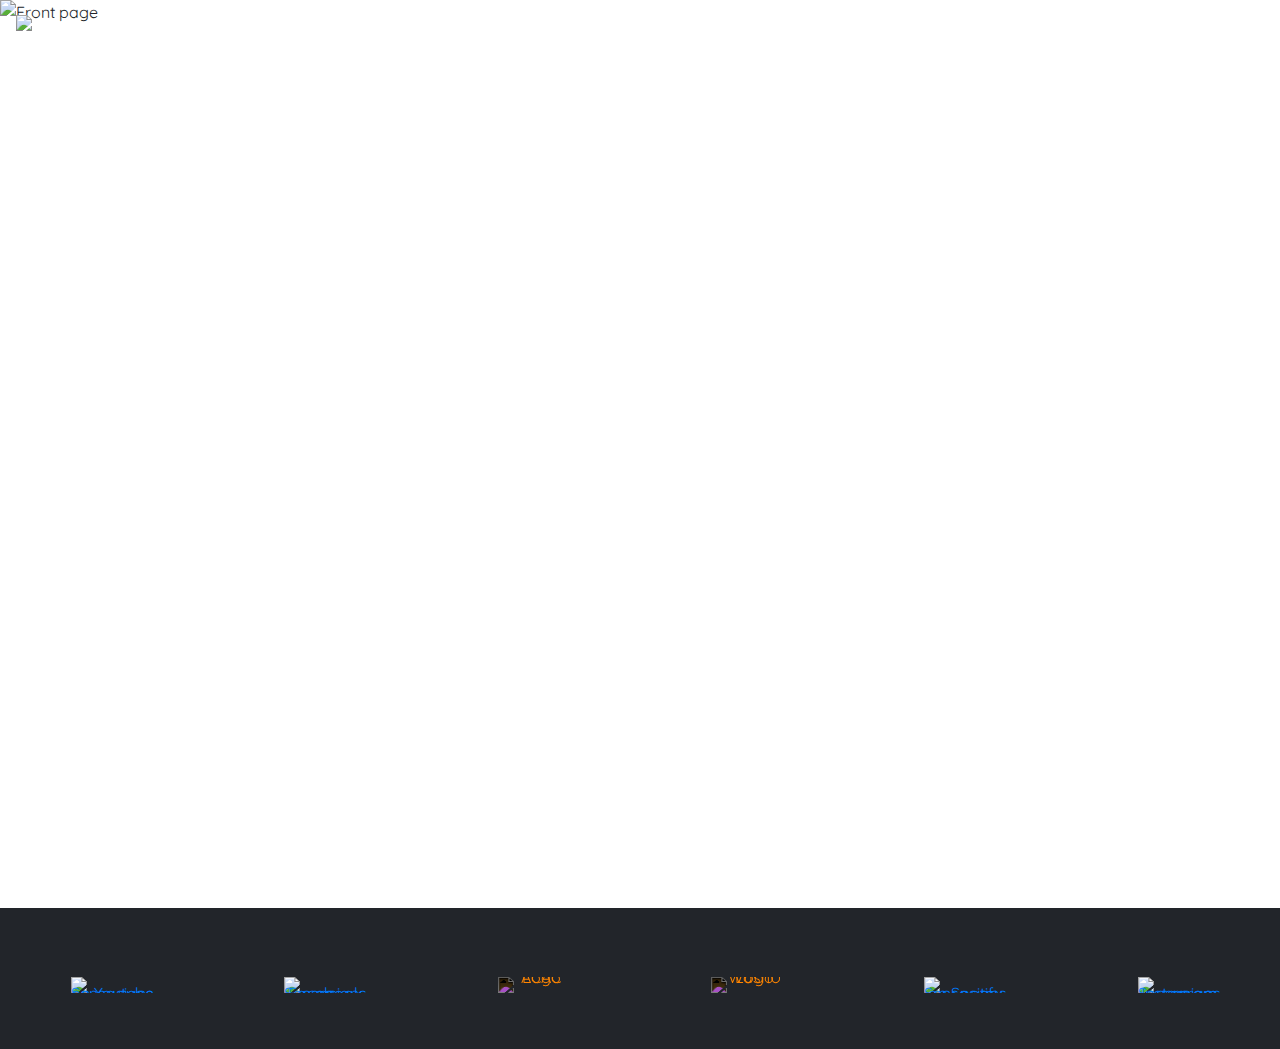
==== commit b9ffeec7: "Adding and removing photos, cleaning up auditions page styling" ====
--- a/index.html
+++ b/index.html
@@ -5,7 +5,7 @@
 	<meta name="viewport" content="width=device-width, initial-scale=1, shrink-to-fit=yes">
 	<link rel="stylesheet" href="css/style.css">
 	<title>The WashU Sensasians</title>
-	<link rel="stylesheet" href="https://stackpath.bootstrapcdn.com/bootstrap/4.1.0/css/bootstrap.min.css" integrity="sha384-9gVQ4dYFwwWSjIDZnLEWnxCjeSWFphJiwGPXr1jddIhOegiu1FwO5qRGvFXOdJZ4" crossorigin="anonymous">
+	<link rel="stylesheet" href="https://stackpath.bootstrapcdn.com/bootstrap/4.3.1/css/bootstrap.min.css" integrity="sha384-ggOyR0iXCbMQv3Xipma34MD+dH/1fQ784/j6cY/iJTQUOhcWr7x9JvoRxT2MZw1T" crossorigin="anonymous">
 	<link rel="icon" href="assets/panda.png">
 </head>
 <body>
@@ -25,14 +25,9 @@
 				<li class="nav-item">
 					<a class="nav-link" href="repertoire.html">Repertoire</a>
 				</li>
-				<!-- <li class="nav-item">
-					<a class="nav-link" href="news.html">News</a>
-				</li> -->
-				<!-- 
 				<li class="nav-item">
 					<a class="nav-link" href="auditions.html">Auditions</a>
 				</li>
-			-->
 				<li class="nav-item">
 					<a class="nav-link" href="members.html">Our Members</a>
 				</li>
@@ -87,8 +82,8 @@
 		</span>
 	</div>
     <script src="https://code.jquery.com/jquery-3.3.1.slim.min.js" integrity="sha384-q8i/X+965DzO0rT7abK41JStQIAqVgRVzpbzo5smXKp4YfRvH+8abtTE1Pi6jizo" crossorigin="anonymous"></script>
-    <script src="https://cdnjs.cloudflare.com/ajax/libs/popper.js/1.14.0/umd/popper.min.js" integrity="sha384-cs/chFZiN24E4KMATLdqdvsezGxaGsi4hLGOzlXwp5UZB1LY//20VyM2taTB4QvJ" crossorigin="anonymous"></script>
-    <script src="https://stackpath.bootstrapcdn.com/bootstrap/4.1.0/js/bootstrap.min.js" integrity="sha384-uefMccjFJAIv6A+rW+L4AHf99KvxDjWSu1z9VI8SKNVmz4sk7buKt/6v9KI65qnm" crossorigin="anonymous"></script>
+	<script src="https://cdnjs.cloudflare.com/ajax/libs/popper.js/1.14.7/umd/popper.min.js" integrity="sha384-UO2eT0CpHqdSJQ6hJty5KVphtPhzWj9WO1clHTMGa3JDZwrnQq4sF86dIHNDz0W1" crossorigin="anonymous"></script>
+	<script src="https://stackpath.bootstrapcdn.com/bootstrap/4.3.1/js/bootstrap.min.js" integrity="sha384-JjSmVgyd0p3pXB1rRibZUAYoIIy6OrQ6VrjIEaFf/nJGzIxFDsf4x0xIM+B07jRM" crossorigin="anonymous"></script>
 	<script src="scripts/script.js"></script>
     <script src="scripts/vanilla-tilt.js"></script>
 </body>
--- a/css/style.css
+++ b/css/style.css
@@ -272,7 +272,7 @@
 
 #auditions_questions {
   position: relative;
-  top: 32.5em;
+  top: 45em;
 }
 
 #contact_num {
@@ -280,7 +280,6 @@
 }
 
 a.email {
-  color: white;
   font-weight: bold;
 }
 
@@ -288,3 +287,8 @@
   color: #D6ADFB;
   text-decoration: none;
 }
+
+#arrival-note {
+  background-color: white;
+  padding: 1.5%;
+}
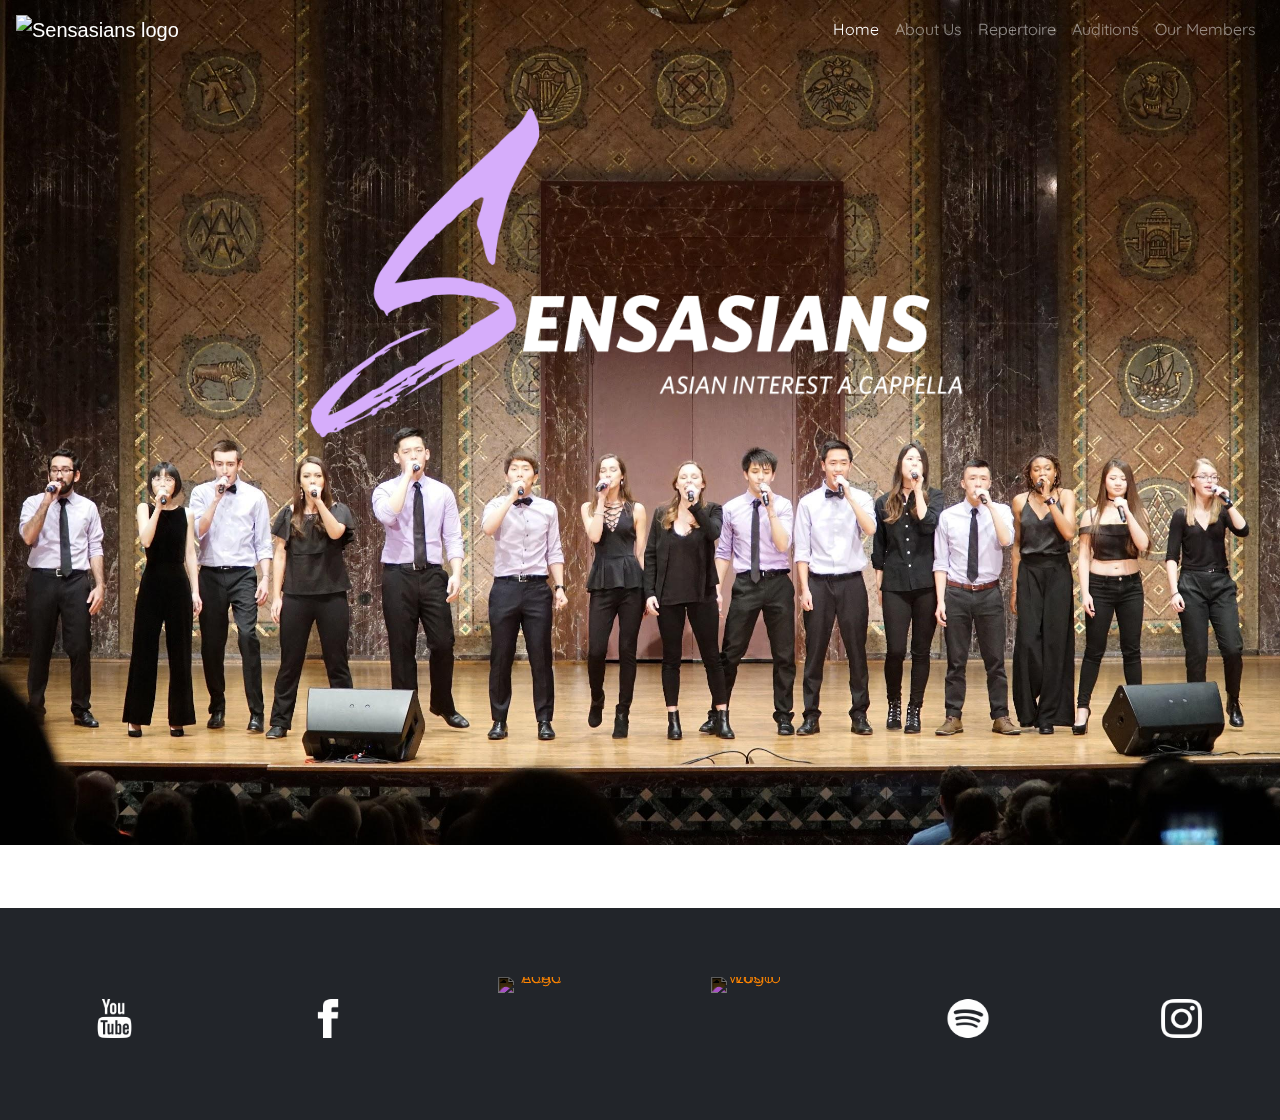
==== commit 0e48845b: "Changing image links" ====
--- a/index.html
+++ b/index.html
@@ -56,16 +56,16 @@
 	</div> -->
 	<div class="bg-dark text-center">
 		<div class="text-center">
-			<img class="banner" src="assets/group_photos/icca2018end01.svg" alt="Front page" style="max-width: 100%;">
+			<img class="banner" src="assets/group-photos/icca2018end01.svg" alt="Front page" style="max-width: 100%;">
 		</div>
 	</div>
 	<div class="container-fluid footer text-center below_banner">
 		<span class="footer_container row text-center">
 			<a class="social_link col-2" href="https://www.youtube.com/user/SensasianWashU">
-				<img class="social_img" id="youtube_link" src="assets/custom_icons/png/iconmonstr-fb.png" alt="Sensasians on Youtube">
+				<img class="social_img" id="youtube_link" src="assets/custom-icons/png/iconmonstr-fb.png" alt="Sensasians on Youtube">
 			</a>
 			<a class="social_link col-2" href="https://www.facebook.com/thesensasians/">
-				<img class="social_img" id="fb_link" src="assets/custom_icons/png/iconmonstr-youtube.png" alt="Sensasians on Facebook">
+				<img class="social_img" id="fb_link" src="assets/custom-icons/png/iconmonstr-youtube.png" alt="Sensasians on Facebook">
 			</a>
 			<a class="social_link col-2" href="https://acac.wustl.edu/">
 				<img class="social_img" id="acac_link" src="assets/acac_logo.svg" alt="ACAC Logo">
@@ -74,10 +74,10 @@
 				<img class="social_img" id="wustl_link" src="assets/wustllogo.svg" alt="WashU Logo">
 			</a>
 			<a class="social_link col-2" href="https://open.spotify.com/artist/0c0OgLlunq7sNYsu4RdD8e">
-				<img class="social_img" id="spotify_link" src="assets/custom_icons/png/iconmonstr-spotify.png" alt="Sensasians on Spotify">
+				<img class="social_img" id="spotify_link" src="assets/custom-icons/png/iconmonstr-spotify.png" alt="Sensasians on Spotify">
 			</a>
 			<a class="social_link col-2" href="https://www.instagram.com/washusensasians/?hl=en">
-				<img class="social_img" id="insta_link" src="assets/custom_icons/png/iconmonstr-insta.png" alt="Sensasians on Instagram">
+				<img class="social_img" id="insta_link" src="assets/custom-icons/png/iconmonstr-insta.png" alt="Sensasians on Instagram">
 			</a>
 		</span>
 	</div>
--- a/css/style.css
+++ b/css/style.css
@@ -68,7 +68,8 @@
 }
 
 .lower_container {
-  margin-top: 4%;
+  position: relative;
+  top: 40em;
 }
 
 .members_lowest_container {
@@ -84,7 +85,6 @@
 .footer {
   background-color: #22252A !important;
   z-index: 0;
-  position: absolute;
   bottom: 0 !important;
   width: 100%;
   height: 5%; /* Set the fixed height of the footer here */
@@ -272,7 +272,9 @@
 
 #auditions_questions {
   position: relative;
-  top: 45em;
+  top: 30em;
+  font-size: 1.25em;
+  width: 85%;
 }
 
 #contact_num {
@@ -291,4 +293,5 @@
 #arrival-note {
   background-color: white;
   padding: 1.5%;
-}
+  border-radius: 10px;
+}
